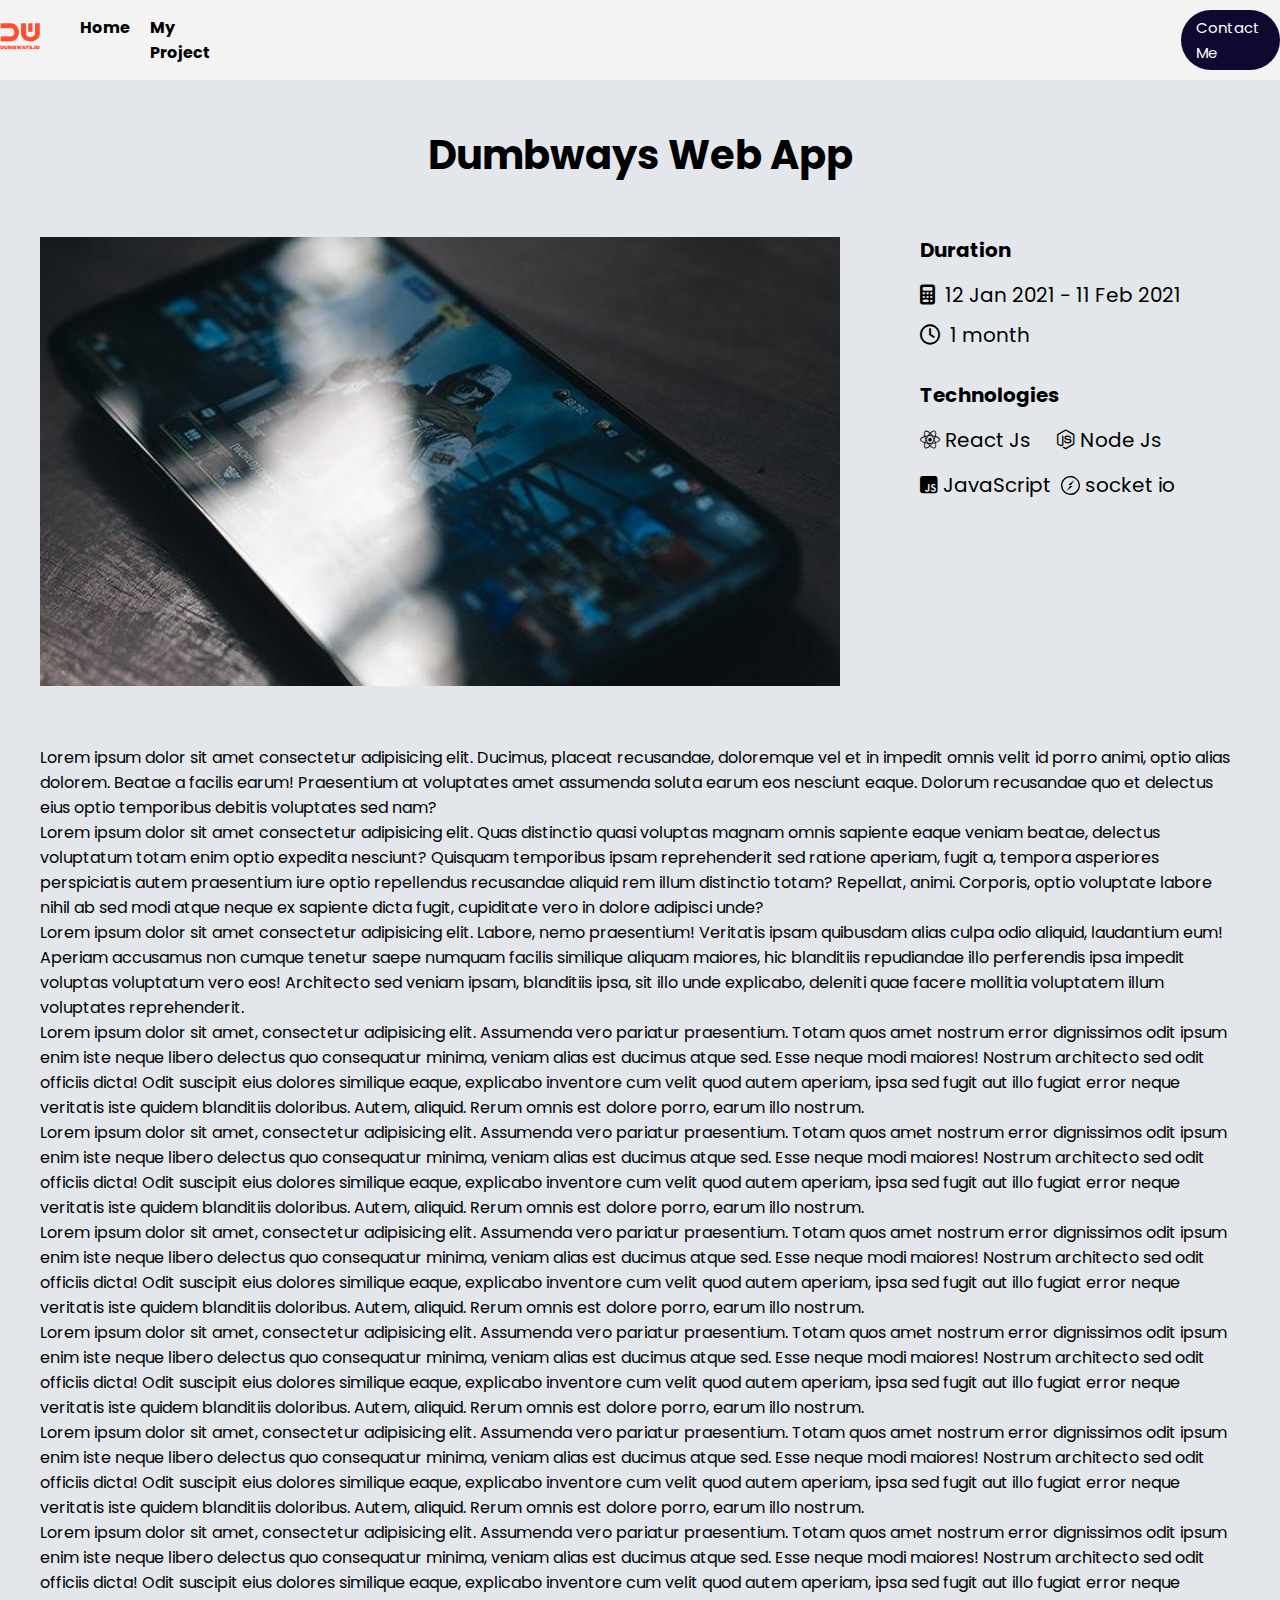
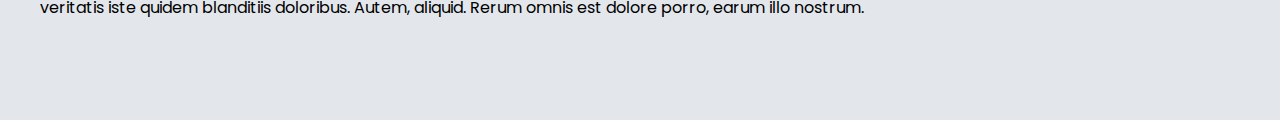
==== index.html @ d002c7da "task4 done" ====
<!DOCTYPE html>
<html lang="en">
  <head>
    <meta charset="UTF-8" />
    <meta http-equiv="X-UA-Compatible" content="IE=edge" />
    <meta name="viewport" content="width=device-width, initial-scale=1.0" />
    <title>Personal WEB</title>
    <link rel="stylesheet" href="css/navbar.css" />
    <link
      rel="stylesheet"
      href="https://cdnjs.cloudflare.com/ajax/libs/font-awesome/6.4.0/css/all.min.css"
    />
    <link rel="stylesheet" href="css/index.css" />
  </head>
  <body>
    <div class="bar">
      <nav>
        <div class="nav-left">
          <a href="https://dumbways.id/" target="_blank">
            <img src="assets/images/brandred.png" alt="dumbways" width="40px" />
          </a>
          <ul>
            <li>
              <a href="index.html">Home</a>
            </li>
            <li>
              <a href="project.html">My Project</a>
            </li>
          </ul>
        </div>
        <div class="nav-right">
          <a href="contact.html">Contact Me</a>
        </div>
      </nav>
    </div>
    <div class="container">
      <h1>Dumbways Web App</h1>
      <div class="main">
        <div class="card">
          <div class="card-right">
            <img src="assets/images/hp-gaming_.jpg" alt="hp" />
          </div>
          <div class="card-left">
            <h6>Duration</h6>
            <div class="date">
              <i class="fa-solid fa-calculator"></i>
              <p>12 Jan 2021 - 11 Feb 2021</p>
            </div>
            <div class="clock">
              <i class="fa-regular fa-clock"></i>
              <p>1 month</p>
            </div>
            <h6>Technologies</h6>
            <div class="tc-1">
              <div class="react">
                <i class="fa-brands fa-react"></i>
                <p>React Js</p>
              </div>
              <div class="node">
                <i class="fa-brands fa-node-js"></i>
                <p>Node Js</p>
              </div>
            </div>
            <div class="tc-2">
              <div class="js">
                <i class="fa-brands fa-square-js"></i>
                <p>JavaScript</p>
              </div>
              <div class="io">
                <img src="assets/images/socket-dot-io.svg" alt="socket" />
                <p>socket io</p>
              </div>
            </div>
          </div>
        </div>
      </div>
      <div class="about">
        <div class="isi">
          <p>
            Lorem ipsum dolor sit amet consectetur adipisicing elit. Ducimus,
            placeat recusandae, doloremque vel et in impedit omnis velit id
            porro animi, optio alias dolorem. Beatae a facilis earum!
            Praesentium at voluptates amet assumenda soluta earum eos nesciunt
            eaque. Dolorum recusandae quo et delectus eius optio temporibus
            debitis voluptates sed nam?
          </p>
          <p>
            Lorem ipsum dolor sit amet consectetur adipisicing elit. Quas
            distinctio quasi voluptas magnam omnis sapiente eaque veniam beatae,
            delectus voluptatum totam enim optio expedita nesciunt? Quisquam
            temporibus ipsam reprehenderit sed ratione aperiam, fugit a, tempora
            asperiores perspiciatis autem praesentium iure optio repellendus
            recusandae aliquid rem illum distinctio totam? Repellat, animi.
            Corporis, optio voluptate labore nihil ab sed modi atque neque ex
            sapiente dicta fugit, cupiditate vero in dolore adipisci unde?
          </p>
          <p>
            Lorem ipsum dolor sit amet consectetur adipisicing elit. Labore,
            nemo praesentium! Veritatis ipsam quibusdam alias culpa odio
            aliquid, laudantium eum! Aperiam accusamus non cumque tenetur saepe
            numquam facilis similique aliquam maiores, hic blanditiis
            repudiandae illo perferendis ipsa impedit voluptas voluptatum vero
            eos! Architecto sed veniam ipsam, blanditiis ipsa, sit illo unde
            explicabo, deleniti quae facere mollitia voluptatem illum voluptates
            reprehenderit.
          </p>
          <p>
            Lorem ipsum dolor sit amet, consectetur adipisicing elit. Assumenda
            vero pariatur praesentium. Totam quos amet nostrum error dignissimos
            odit ipsum enim iste neque libero delectus quo consequatur minima,
            veniam alias est ducimus atque sed. Esse neque modi maiores! Nostrum
            architecto sed odit officiis dicta! Odit suscipit eius dolores
            similique eaque, explicabo inventore cum velit quod autem aperiam,
            ipsa sed fugit aut illo fugiat error neque veritatis iste quidem
            blanditiis doloribus. Autem, aliquid. Rerum omnis est dolore porro,
            earum illo nostrum.
          </p>
          <p>
            Lorem ipsum dolor sit amet, consectetur adipisicing elit. Assumenda
            vero pariatur praesentium. Totam quos amet nostrum error dignissimos
            odit ipsum enim iste neque libero delectus quo consequatur minima,
            veniam alias est ducimus atque sed. Esse neque modi maiores! Nostrum
            architecto sed odit officiis dicta! Odit suscipit eius dolores
            similique eaque, explicabo inventore cum velit quod autem aperiam,
            ipsa sed fugit aut illo fugiat error neque veritatis iste quidem
            blanditiis doloribus. Autem, aliquid. Rerum omnis est dolore porro,
            earum illo nostrum.
          </p>
          <p>
            Lorem ipsum dolor sit amet, consectetur adipisicing elit. Assumenda
            vero pariatur praesentium. Totam quos amet nostrum error dignissimos
            odit ipsum enim iste neque libero delectus quo consequatur minima,
            veniam alias est ducimus atque sed. Esse neque modi maiores! Nostrum
            architecto sed odit officiis dicta! Odit suscipit eius dolores
            similique eaque, explicabo inventore cum velit quod autem aperiam,
            ipsa sed fugit aut illo fugiat error neque veritatis iste quidem
            blanditiis doloribus. Autem, aliquid. Rerum omnis est dolore porro,
            earum illo nostrum.
          </p>
          <p>
            Lorem ipsum dolor sit amet, consectetur adipisicing elit. Assumenda
            vero pariatur praesentium. Totam quos amet nostrum error dignissimos
            odit ipsum enim iste neque libero delectus quo consequatur minima,
            veniam alias est ducimus atque sed. Esse neque modi maiores! Nostrum
            architecto sed odit officiis dicta! Odit suscipit eius dolores
            similique eaque, explicabo inventore cum velit quod autem aperiam,
            ipsa sed fugit aut illo fugiat error neque veritatis iste quidem
            blanditiis doloribus. Autem, aliquid. Rerum omnis est dolore porro,
            earum illo nostrum.
          </p>
          <p>
            Lorem ipsum dolor sit amet, consectetur adipisicing elit. Assumenda
            vero pariatur praesentium. Totam quos amet nostrum error dignissimos
            odit ipsum enim iste neque libero delectus quo consequatur minima,
            veniam alias est ducimus atque sed. Esse neque modi maiores! Nostrum
            architecto sed odit officiis dicta! Odit suscipit eius dolores
            similique eaque, explicabo inventore cum velit quod autem aperiam,
            ipsa sed fugit aut illo fugiat error neque veritatis iste quidem
            blanditiis doloribus. Autem, aliquid. Rerum omnis est dolore porro,
            earum illo nostrum.
          </p>
          <p>
            Lorem ipsum dolor sit amet, consectetur adipisicing elit. Assumenda
            vero pariatur praesentium. Totam quos amet nostrum error dignissimos
            odit ipsum enim iste neque libero delectus quo consequatur minima,
            veniam alias est ducimus atque sed. Esse neque modi maiores! Nostrum
            architecto sed odit officiis dicta! Odit suscipit eius dolores
            similique eaque, explicabo inventore cum velit quod autem aperiam,
            ipsa sed fugit aut illo fugiat error neque veritatis iste quidem
            blanditiis doloribus. Autem, aliquid. Rerum omnis est dolore porro,
            earum illo nostrum.
          </p>
        </div>
      </div>
    </div>
  </body>
</html>
---- css/navbar.css ----
@import url("https://fonts.googleapis.com/css2?family=Poppins:wght@200&display=swap");
* {
  font-family: "Poppins", sans-serif;
  margin: o;
  text-decoration: none;
  margin: 0;
}

.bar {
  width: 100%;
  margin: 0;
}
nav {
  width: 100%;
  background-color: #f4f3f3;
  display: flex;
  align-items: center;
  height: 80px;
  justify-content: center;
}

.nav-right {
  border-radius: 30px;
  background-color: rgb(13, 9, 48);
  padding: 5px 15px;
}

.nav-right:hover {
  background-color: orangered;
}
.nav-right a {
  color: white;
  font-size: 15px;
}

.nav-left {
  list-style-type: none;
  margin-right: 930px;
  display: flex;
  align-items: center;
}

.nav-left ul {
  display: flex;
  margin-right: 20px;
  padding-left: 40px;
}
.nav-left ul li {
  list-style-type: none;
  margin-right: 20px;
}
li a {
  color: black;
  font-weight: bold;
}

li a:hover {
  color: orangered;
}

button {
  background-color: rgb(8, 6, 34);
  color: white;
  border-radius: 15px;
  padding: 5px 15px;
  border: none;
  font-size: 15px;
  cursor: pointer;
}

button:hover {
  background-color: orangered;
}
---- css/index.css ----
@import url("https://fonts.googleapis.com/css2?family=Poppins:wght@800&display=swap");

.container {
  width: 100%;
  padding-top: 45px;
  background-color: #e3e7eb;
}

.container > h1 {
  text-align: center;
  font-family: "Poppins", sans-serif;
  font-size: 40px;
}

.main {
  width: 100%;
  display: flex;
  justify-content: center;
  align-items: center;
}

.card {
  width: 1200px;
  display: flex;
  align-items: center;
  padding: 50px;
}

.card-right img {
  width: 800px;
}

.card-left {
  margin-left: 80px;
  width: 400px;
  height: 460px;
  font-size: 20px;
}

.card-left > h6 {
  margin-bottom: 15px;
  font-size: 20px;
  color: black;
}

.date {
  display: flex;
  align-items: center;
  gap: 10px;
  margin-bottom: 10px;
}

.clock {
  display: flex;
  align-items: center;
  gap: 10px;
  margin-bottom: 30px;
}

.tc-1 {
  display: flex;
  align-items: center;
  gap: 26px;
  margin-bottom: 15px;
}

.tc-1 > .react {
  display: flex;
  align-items: center;
  gap: 5px;
}
.tc-1 > .node {
  display: flex;
  align-items: center;
  gap: 5px;
}
.tc-2 {
  display: flex;
  align-items: center;
  gap: 10px;
}

.tc-2 > .js {
  display: flex;
  align-items: center;
  gap: 5px;
}
.tc-2 > .io {
  display: flex;
  align-items: center;
  gap: 5px;
}

.about {
  width: 100%;
}

.isi {
  width: 1200px;
  margin: 0 auto;
  padding-bottom: 100px;
}

.isi p {
  justify-content: center;
  display: block;
}
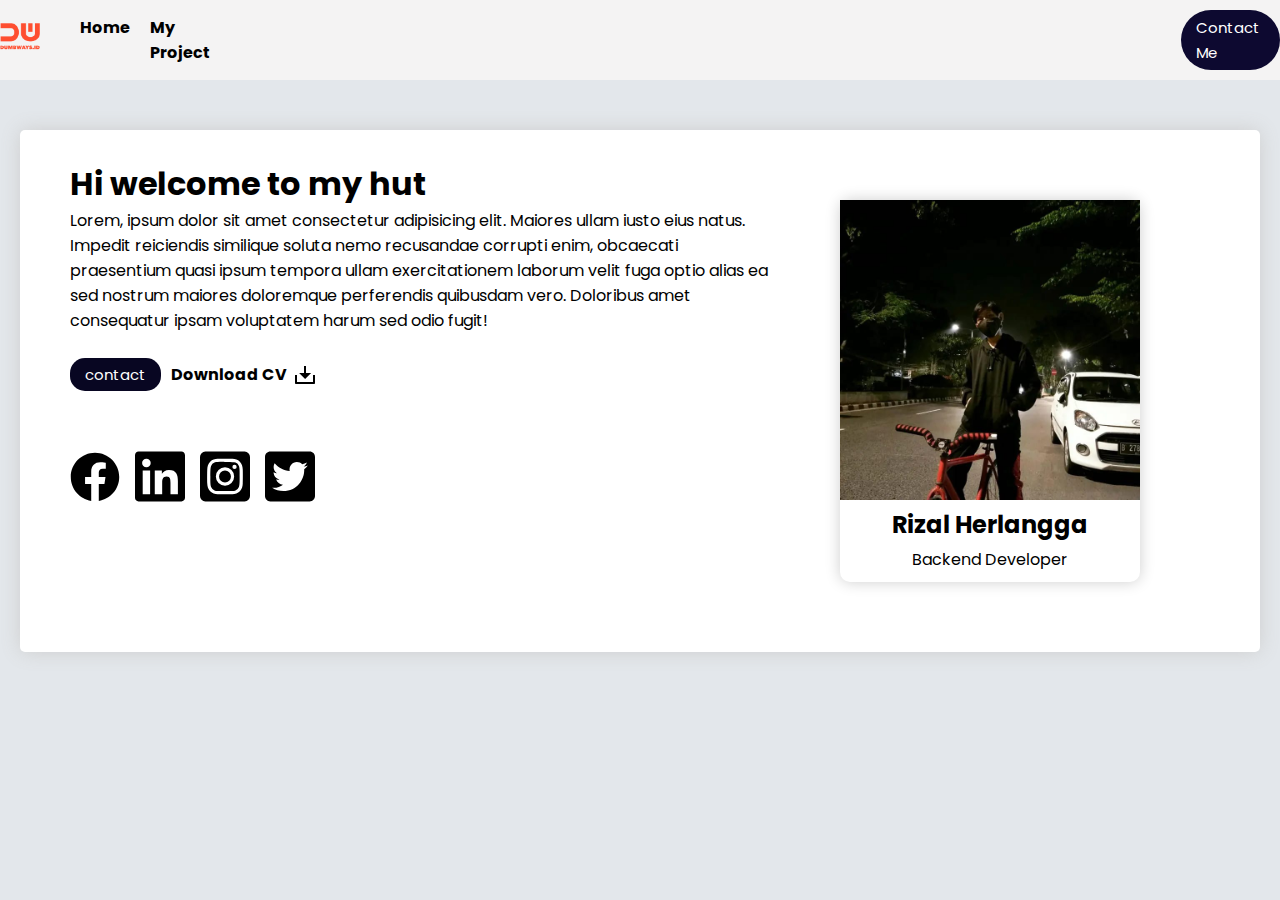
==== commit dbd85d56: "update" ====
--- a/index.html
+++ b/index.html
@@ -4,13 +4,9 @@
     <meta charset="UTF-8" />
     <meta http-equiv="X-UA-Compatible" content="IE=edge" />
     <meta name="viewport" content="width=device-width, initial-scale=1.0" />
-    <title>Personal WEB</title>
+    <title>Personal Web</title>
+    <link rel="stylesheet" href="css/index.css" />
     <link rel="stylesheet" href="css/navbar.css" />
-    <link
-      rel="stylesheet"
-      href="https://cdnjs.cloudflare.com/ajax/libs/font-awesome/6.4.0/css/all.min.css"
-    />
-    <link rel="stylesheet" href="css/index.css" />
   </head>
   <body>
     <div class="bar">
@@ -24,7 +20,7 @@
               <a href="index.html">Home</a>
             </li>
             <li>
-              <a href="project.html">My Project</a>
+              <a href="project.html" target="_blank">My Project</a>
             </li>
           </ul>
         </div>
@@ -33,144 +29,54 @@
         </div>
       </nav>
     </div>
-    <div class="container">
-      <h1>Dumbways Web App</h1>
-      <div class="main">
-        <div class="card">
-          <div class="card-right">
-            <img src="assets/images/hp-gaming_.jpg" alt="hp" />
-          </div>
-          <div class="card-left">
-            <h6>Duration</h6>
-            <div class="date">
-              <i class="fa-solid fa-calculator"></i>
-              <p>12 Jan 2021 - 11 Feb 2021</p>
-            </div>
-            <div class="clock">
-              <i class="fa-regular fa-clock"></i>
-              <p>1 month</p>
-            </div>
-            <h6>Technologies</h6>
-            <div class="tc-1">
-              <div class="react">
-                <i class="fa-brands fa-react"></i>
-                <p>React Js</p>
-              </div>
-              <div class="node">
-                <i class="fa-brands fa-node-js"></i>
-                <p>Node Js</p>
-              </div>
-            </div>
-            <div class="tc-2">
-              <div class="js">
-                <i class="fa-brands fa-square-js"></i>
-                <p>JavaScript</p>
-              </div>
-              <div class="io">
-                <img src="assets/images/socket-dot-io.svg" alt="socket" />
-                <p>socket io</p>
-              </div>
-            </div>
-          </div>
+    <div class="main">
+      <div class="about">
+        <h1>Hi welcome to my hut</h1>
+        <p>
+          Lorem, ipsum dolor sit amet consectetur adipisicing elit. Maiores
+          ullam iusto eius natus. Impedit reiciendis similique soluta nemo
+          recusandae corrupti enim, obcaecati praesentium quasi ipsum tempora
+          ullam exercitationem laborum velit fuga optio alias ea sed nostrum
+          maiores doloremque perferendis quibusdam vero. Doloribus amet
+          consequatur ipsam voluptatem harum sed odio fugit!
+        </p>
+        <br />
+        <div class="Cv">
+          <a href="https://wa.me/6289652360864" target="_blank">
+            <button>contact</button>
+          </a>
+          <a
+            class="img"
+            href="https://drive.google.com/file/d/1iyNV0DxyR751SR08uPeeS--At5vcO4n3/view?usp=sharing"
+            target="_blank"
+          >
+            Download CV
+            <img src="assets/images/download.png" alt="download" />
+          </a>
+        </div>
+        <br />
+        <div class="logo">
+          <a href="https://www.facebook.com/herlangga.rizal" target="_blank">
+            <img src="assets/images/facebook.svg" alt="fb" width="50" />
+          </a>
+          <a
+            href="https://www.linkedin.com/in/fachrurizaltri-prasetyoheruherlangga-656a51257"
+            target="_blank"
+          >
+            <img src="assets/images/linkedin.svg" alt="fb" width="50" />
+          </a>
+          <a href="https://www.instagram.com/ri.zalh/" target="_blank">
+            <img src="assets/images/square-instagram.svg" alt="fb" width="50" />
+          </a>
+          <a href="#">
+            <img src="assets/images/square-twitter.svg" alt="fb" width="50" />
+          </a>
         </div>
       </div>
-      <div class="about">
-        <div class="isi">
-          <p>
-            Lorem ipsum dolor sit amet consectetur adipisicing elit. Ducimus,
-            placeat recusandae, doloremque vel et in impedit omnis velit id
-            porro animi, optio alias dolorem. Beatae a facilis earum!
-            Praesentium at voluptates amet assumenda soluta earum eos nesciunt
-            eaque. Dolorum recusandae quo et delectus eius optio temporibus
-            debitis voluptates sed nam?
-          </p>
-          <p>
-            Lorem ipsum dolor sit amet consectetur adipisicing elit. Quas
-            distinctio quasi voluptas magnam omnis sapiente eaque veniam beatae,
-            delectus voluptatum totam enim optio expedita nesciunt? Quisquam
-            temporibus ipsam reprehenderit sed ratione aperiam, fugit a, tempora
-            asperiores perspiciatis autem praesentium iure optio repellendus
-            recusandae aliquid rem illum distinctio totam? Repellat, animi.
-            Corporis, optio voluptate labore nihil ab sed modi atque neque ex
-            sapiente dicta fugit, cupiditate vero in dolore adipisci unde?
-          </p>
-          <p>
-            Lorem ipsum dolor sit amet consectetur adipisicing elit. Labore,
-            nemo praesentium! Veritatis ipsam quibusdam alias culpa odio
-            aliquid, laudantium eum! Aperiam accusamus non cumque tenetur saepe
-            numquam facilis similique aliquam maiores, hic blanditiis
-            repudiandae illo perferendis ipsa impedit voluptas voluptatum vero
-            eos! Architecto sed veniam ipsam, blanditiis ipsa, sit illo unde
-            explicabo, deleniti quae facere mollitia voluptatem illum voluptates
-            reprehenderit.
-          </p>
-          <p>
-            Lorem ipsum dolor sit amet, consectetur adipisicing elit. Assumenda
-            vero pariatur praesentium. Totam quos amet nostrum error dignissimos
-            odit ipsum enim iste neque libero delectus quo consequatur minima,
-            veniam alias est ducimus atque sed. Esse neque modi maiores! Nostrum
-            architecto sed odit officiis dicta! Odit suscipit eius dolores
-            similique eaque, explicabo inventore cum velit quod autem aperiam,
-            ipsa sed fugit aut illo fugiat error neque veritatis iste quidem
-            blanditiis doloribus. Autem, aliquid. Rerum omnis est dolore porro,
-            earum illo nostrum.
-          </p>
-          <p>
-            Lorem ipsum dolor sit amet, consectetur adipisicing elit. Assumenda
-            vero pariatur praesentium. Totam quos amet nostrum error dignissimos
-            odit ipsum enim iste neque libero delectus quo consequatur minima,
-            veniam alias est ducimus atque sed. Esse neque modi maiores! Nostrum
-            architecto sed odit officiis dicta! Odit suscipit eius dolores
-            similique eaque, explicabo inventore cum velit quod autem aperiam,
-            ipsa sed fugit aut illo fugiat error neque veritatis iste quidem
-            blanditiis doloribus. Autem, aliquid. Rerum omnis est dolore porro,
-            earum illo nostrum.
-          </p>
-          <p>
-            Lorem ipsum dolor sit amet, consectetur adipisicing elit. Assumenda
-            vero pariatur praesentium. Totam quos amet nostrum error dignissimos
-            odit ipsum enim iste neque libero delectus quo consequatur minima,
-            veniam alias est ducimus atque sed. Esse neque modi maiores! Nostrum
-            architecto sed odit officiis dicta! Odit suscipit eius dolores
-            similique eaque, explicabo inventore cum velit quod autem aperiam,
-            ipsa sed fugit aut illo fugiat error neque veritatis iste quidem
-            blanditiis doloribus. Autem, aliquid. Rerum omnis est dolore porro,
-            earum illo nostrum.
-          </p>
-          <p>
-            Lorem ipsum dolor sit amet, consectetur adipisicing elit. Assumenda
-            vero pariatur praesentium. Totam quos amet nostrum error dignissimos
-            odit ipsum enim iste neque libero delectus quo consequatur minima,
-            veniam alias est ducimus atque sed. Esse neque modi maiores! Nostrum
-            architecto sed odit officiis dicta! Odit suscipit eius dolores
-            similique eaque, explicabo inventore cum velit quod autem aperiam,
-            ipsa sed fugit aut illo fugiat error neque veritatis iste quidem
-            blanditiis doloribus. Autem, aliquid. Rerum omnis est dolore porro,
-            earum illo nostrum.
-          </p>
-          <p>
-            Lorem ipsum dolor sit amet, consectetur adipisicing elit. Assumenda
-            vero pariatur praesentium. Totam quos amet nostrum error dignissimos
-            odit ipsum enim iste neque libero delectus quo consequatur minima,
-            veniam alias est ducimus atque sed. Esse neque modi maiores! Nostrum
-            architecto sed odit officiis dicta! Odit suscipit eius dolores
-            similique eaque, explicabo inventore cum velit quod autem aperiam,
-            ipsa sed fugit aut illo fugiat error neque veritatis iste quidem
-            blanditiis doloribus. Autem, aliquid. Rerum omnis est dolore porro,
-            earum illo nostrum.
-          </p>
-          <p>
-            Lorem ipsum dolor sit amet, consectetur adipisicing elit. Assumenda
-            vero pariatur praesentium. Totam quos amet nostrum error dignissimos
-            odit ipsum enim iste neque libero delectus quo consequatur minima,
-            veniam alias est ducimus atque sed. Esse neque modi maiores! Nostrum
-            architecto sed odit officiis dicta! Odit suscipit eius dolores
-            similique eaque, explicabo inventore cum velit quod autem aperiam,
-            ipsa sed fugit aut illo fugiat error neque veritatis iste quidem
-            blanditiis doloribus. Autem, aliquid. Rerum omnis est dolore porro,
-            earum illo nostrum.
-          </p>
-        </div>
+      <div class="card">
+        <img src="assets/images/profil.jpeg" alt="pp" style="width: 100%" />
+        <h2>Rizal Herlangga</h2>
+        <p style="text-align: center; margin: 0">Backend Developer</p>
       </div>
     </div>
   </body>
--- a/css/index.css
+++ b/css/index.css
@@ -1,107 +1,71 @@
-@import url("https://fonts.googleapis.com/css2?family=Poppins:wght@800&display=swap");
-
-.container {
-  width: 100%;
-  padding-top: 45px;
-  background-color: #e3e7eb;
+@import url("https://fonts.googleapis.com/css2?family=Poppins:wght@200&display=swap");
+* {
+  font-family: "Poppins", sans-serif;
+  margin: o;
+  text-decoration: none;
 }
 
-.container > h1 {
-  text-align: center;
-  font-family: "Poppins", sans-serif;
-  font-size: 40px;
+body {
+  width: 100%;
+  background-color: #e3e7eb;
+  margin: 0;
+  padding: 0px;
 }
 
 .main {
+  width: 1140px;
+  margin: 50px auto;
+  padding: 30px 50px;
+  border-radius: 5px;
+  box-shadow: 0 0 20px #cecece;
+  background-color: white;
+  display: flex;
+}
+
+.about {
+  width: 700px;
+}
+
+.Cv {
+  display: flex;
+  gap: 10px;
+}
+
+.img {
+  display: flex;
+  align-items: center;
+  gap: 6px;
+  color: black;
+  font-weight: bold;
+}
+
+.img:hover {
+  color: orangered;
+}
+
+.logo {
   width: 100%;
   display: flex;
-  justify-content: center;
   align-items: center;
+  gap: 15px;
+  margin-top: 32px;
 }
 
 .card {
-  width: 1200px;
-  display: flex;
-  align-items: center;
-  padding: 50px;
+  width: 300px;
+  margin: 40px auto;
+  border-radius: 10px;
+  box-shadow: 0 0 15px #cecece;
+  text-align: center;
+  padding-bottom: 10px;
 }
 
-.card-right img {
-  width: 800px;
+.card p {
+  text-align: center;
+  margin: 0;
 }
 
-.card-left {
-  margin-left: 80px;
-  width: 400px;
-  height: 460px;
-  font-size: 20px;
+.card h2 {
+  text-align: center;
+  margin: 0 0 5px 0;
 }
-
-.card-left > h6 {
-  margin-bottom: 15px;
-  font-size: 20px;
-  color: black;
-}
-
-.date {
-  display: flex;
-  align-items: center;
-  gap: 10px;
-  margin-bottom: 10px;
-}
-
-.clock {
-  display: flex;
-  align-items: center;
-  gap: 10px;
-  margin-bottom: 30px;
-}
-
-.tc-1 {
-  display: flex;
-  align-items: center;
-  gap: 26px;
-  margin-bottom: 15px;
-}
-
-.tc-1 > .react {
-  display: flex;
-  align-items: center;
-  gap: 5px;
-}
-.tc-1 > .node {
-  display: flex;
-  align-items: center;
-  gap: 5px;
-}
-.tc-2 {
-  display: flex;
-  align-items: center;
-  gap: 10px;
-}
-
-.tc-2 > .js {
-  display: flex;
-  align-items: center;
-  gap: 5px;
-}
-.tc-2 > .io {
-  display: flex;
-  align-items: center;
-  gap: 5px;
-}
-
-.about {
-  width: 100%;
-}
-
-.isi {
-  width: 1200px;
-  margin: 0 auto;
-  padding-bottom: 100px;
-}
-
-.isi p {
-  justify-content: center;
-  display: block;
-}
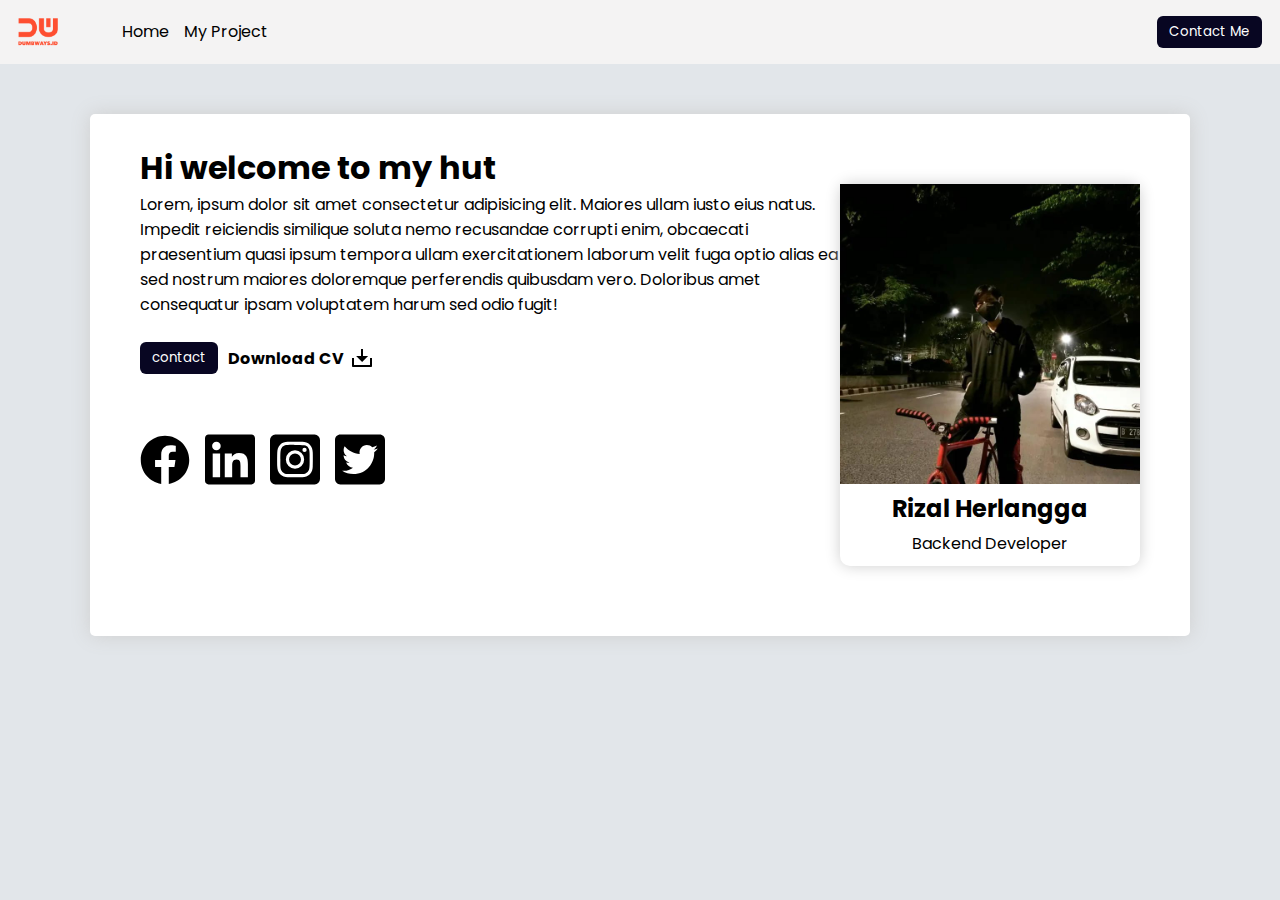
==== commit 2f144558: "responsive" ====
--- a/index.html
+++ b/index.html
@@ -7,27 +7,40 @@
     <title>Personal Web</title>
     <link rel="stylesheet" href="css/index.css" />
     <link rel="stylesheet" href="css/navbar.css" />
+    <link
+      rel="stylesheet"
+      href="https://cdnjs.cloudflare.com/ajax/libs/font-awesome/6.4.0/css/all.min.css"
+    />
   </head>
   <body>
-    <div class="bar">
-      <nav>
-        <div class="nav-left">
-          <a href="https://dumbways.id/" target="_blank">
-            <img src="assets/images/brandred.png" alt="dumbways" width="40px" />
-          </a>
-          <ul>
-            <li>
-              <a href="index.html">Home</a>
-            </li>
-            <li>
-              <a href="project.html" target="_blank">My Project</a>
-            </li>
+    <header>
+      <div>
+        <nav>
+          <img
+            src="assets/images/brandred.png"
+            alt="dubmways"
+            class="brand-image"
+            width="40px"
+          />
+          <ul class="nav-wrapper">
+            <li class="item-collapse"><a href="index.html">Home</a></li>
+            <li class="item-collapse"><a href="project.html">My Project</a></li>
           </ul>
+        </nav>
+        <button class="btn-contact item-collapse">
+          <a href="contact.html">Contact Me</a>
+        </button>
+        <div class="barsmenu" id="barsmenu">
+          <button onclick="Collapse()">
+            <i class="fa-2x fa-solid fa-bars"></i>
+          </button>
         </div>
-        <div class="nav-right">
-          <a href="contact.html">Contact Me</a>
-        </div>
-      </nav>
+      </div>
+    </header>
+    <div class="isi-collapse" id="isi-collapse">
+      <a href="index.html">HOME</a>
+      <a href="project.html">My Project</a>
+      <a href="contact.html">Contact Me</a>
     </div>
     <div class="main">
       <div class="about">
@@ -79,5 +92,6 @@
         <p style="text-align: center; margin: 0">Backend Developer</p>
       </div>
     </div>
+    <script src="js/index.js"></script>
   </body>
 </html>
--- a/css/index.css
+++ b/css/index.css
@@ -13,7 +13,7 @@
 }
 
 .main {
-  width: 1140px;
+  width: 1000px;
   margin: 50px auto;
   padding: 30px 50px;
   border-radius: 5px;
@@ -69,3 +69,89 @@
   text-align: center;
   margin: 0 0 5px 0;
 }
+
+@media only screen and (max-width: 1000px) {
+  body {
+    width: 100%;
+  }
+  .main {
+    width: 600px;
+    display: block;
+    padding: 30;
+  }
+
+  .about {
+    width: 100%;
+  }
+
+  .about h1 {
+    text-align: center;
+    margin-bottom: 15px;
+  }
+}
+@media only screen and (max-width: 720px) {
+  body {
+    width: 100%;
+  }
+  .main {
+    width: 450px;
+    display: block;
+    padding: 30px;
+  }
+
+  .about {
+    width: 100%;
+  }
+
+  .about h1 {
+    text-align: center;
+    margin-bottom: 15px;
+  }
+}
+@media only screen and (max-width: 500px) {
+  body {
+    width: 100%;
+  }
+  .main {
+    width: 300px;
+    display: block;
+    padding: 20px;
+  }
+
+  .about {
+    width: 100%;
+  }
+
+  .about h1 {
+    text-align: center;
+    margin-bottom: 15px;
+  }
+
+  .card {
+    width: 100%;
+  }
+}
+
+@media only screen and (max-width: 350px) {
+  body {
+    width: 100%;
+  }
+  .main {
+    width: 250px;
+    display: block;
+    padding: 15;
+  }
+
+  .about {
+    width: 100%;
+  }
+
+  .about h1 {
+    text-align: center;
+    margin-bottom: 15px;
+  }
+
+  .card {
+    width: 100%;
+  }
+}
--- a/css/navbar.css
+++ b/css/navbar.css
@@ -6,68 +6,104 @@
   margin: 0;
 }
 
-.bar {
-  width: 100%;
-  margin: 0;
-}
-nav {
-  width: 100%;
-  background-color: #f4f3f3;
-  display: flex;
-  align-items: center;
-  height: 80px;
-  justify-content: center;
-}
-
-.nav-right {
-  border-radius: 30px;
-  background-color: rgb(13, 9, 48);
-  padding: 5px 15px;
-}
-
-.nav-right:hover {
-  background-color: orangered;
-}
-.nav-right a {
-  color: white;
-  font-size: 15px;
-}
-
-.nav-left {
-  list-style-type: none;
-  margin-right: 930px;
-  display: flex;
-  align-items: center;
-}
-
-.nav-left ul {
-  display: flex;
-  margin-right: 20px;
-  padding-left: 40px;
-}
-.nav-left ul li {
-  list-style-type: none;
-  margin-right: 20px;
-}
-li a {
-  color: black;
-  font-weight: bold;
-}
-
-li a:hover {
-  color: orangered;
+li {
+  list-style: none;
 }
 
 button {
+  border: none;
+  outline: none;
+  padding: 6px 12px;
+  border-radius: 6px;
+  cursor: pointer;
   background-color: rgb(8, 6, 34);
   color: white;
-  border-radius: 15px;
-  padding: 5px 15px;
-  border: none;
-  font-size: 15px;
-  cursor: pointer;
+}
+
+button a {
+  color: white;
 }
 
 button:hover {
   background-color: orangered;
 }
+
+body {
+  background-color: #e2e6ea;
+}
+
+header {
+  height: 64px;
+  background-color: #f4f3f3;
+  display: flex;
+  justify-content: center;
+  padding: 0 18px;
+}
+
+header > div {
+  display: flex;
+  align-items: center;
+  gap: 12px;
+  width: 1400px;
+  justify-content: space-between;
+}
+
+nav {
+  display: flex;
+  align-items: center;
+  gap: 24px;
+}
+
+.nav-wrapper {
+  display: flex;
+  gap: 15px;
+  list-style-type: none;
+}
+
+.nav-wrapper a {
+  color: black;
+}
+
+.nav-wrapper a:hover {
+  color: orangered;
+}
+
+#barsmenu {
+  display: none;
+}
+
+.isi-collapse {
+  font-size: 20px;
+  list-style: none;
+  width: 100%;
+  height: 120px;
+  background-color: #d3d3d3;
+  margin: 0;
+  padding-top: 15px;
+  display: none;
+}
+.isi-collapse a {
+  display: flex;
+  justify-content: center;
+  color: black;
+  width: 200px;
+  margin: 0 auto;
+  margin-bottom: 5px;
+  border-radius: 10px;
+  border: none;
+}
+
+.isi-collapse a:hover {
+  background-color: rgb(8, 6, 34);
+  color: white;
+}
+
+@media only screen and (max-width: 1000px) {
+  #barsmenu {
+    display: block;
+  }
+
+  .item-collapse {
+    display: none;
+  }
+}
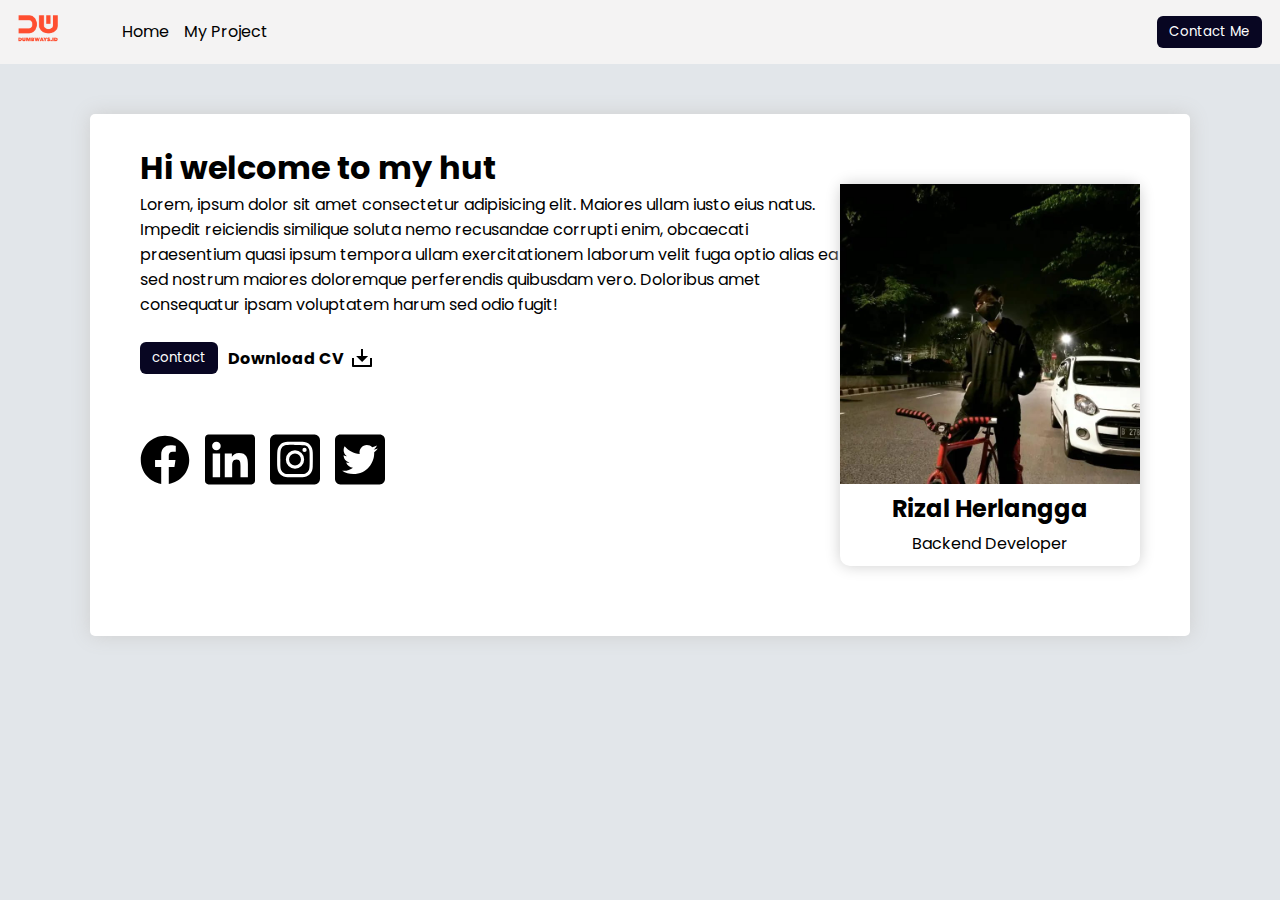
==== commit fb2b40ba: "responsive" ====
--- a/index.html
+++ b/index.html
@@ -16,12 +16,14 @@
     <header>
       <div>
         <nav>
-          <img
-            src="assets/images/brandred.png"
-            alt="dubmways"
-            class="brand-image"
-            width="40px"
-          />
+          <a href="https://dumbways.id/">
+            <img
+              src="assets/images/brandred.png"
+              alt="dubmways"
+              class="brand-image"
+              width="40px"
+            />
+          </a>
           <ul class="nav-wrapper">
             <li class="item-collapse"><a href="index.html">Home</a></li>
             <li class="item-collapse"><a href="project.html">My Project</a></li>
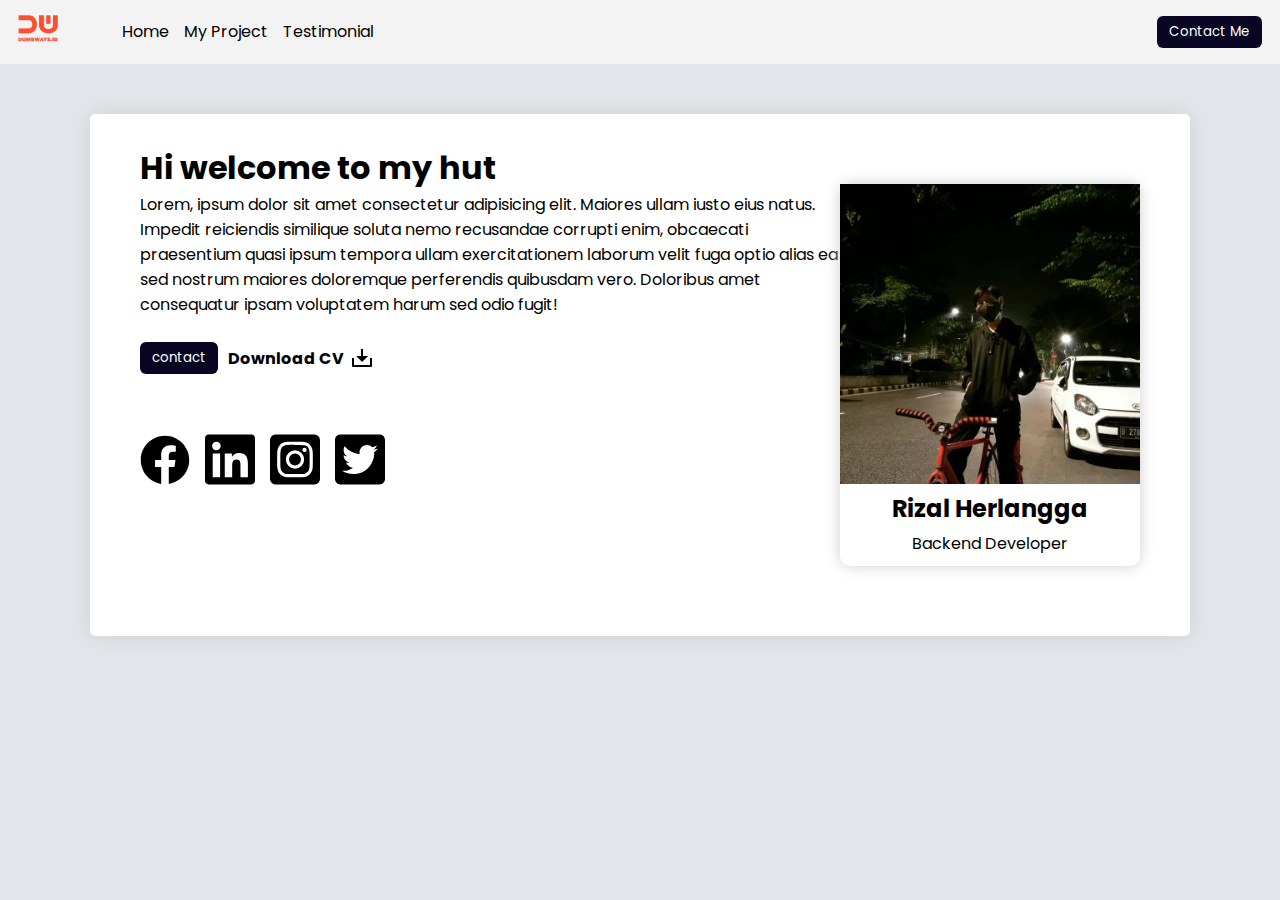
==== commit 09977c00: "day-7" ====
--- a/index.html
+++ b/index.html
@@ -27,6 +27,9 @@
           <ul class="nav-wrapper">
             <li class="item-collapse"><a href="index.html">Home</a></li>
             <li class="item-collapse"><a href="project.html">My Project</a></li>
+            <li class="item-collapse">
+              <a href="testimonial.html">Testimonial</a>
+            </li>
           </ul>
         </nav>
         <button class="btn-contact item-collapse">
@@ -43,6 +46,7 @@
       <a href="index.html">HOME</a>
       <a href="project.html">My Project</a>
       <a href="contact.html">Contact Me</a>
+      <a href="testimonial.html">Testimonial</a>
     </div>
     <div class="main">
       <div class="about">
--- a/css/navbar.css
+++ b/css/navbar.css
@@ -73,7 +73,7 @@
 }
 
 .isi-collapse {
-  font-size: 20px;
+  font-size: 15px;
   list-style: none;
   width: 100%;
   height: 120px;
